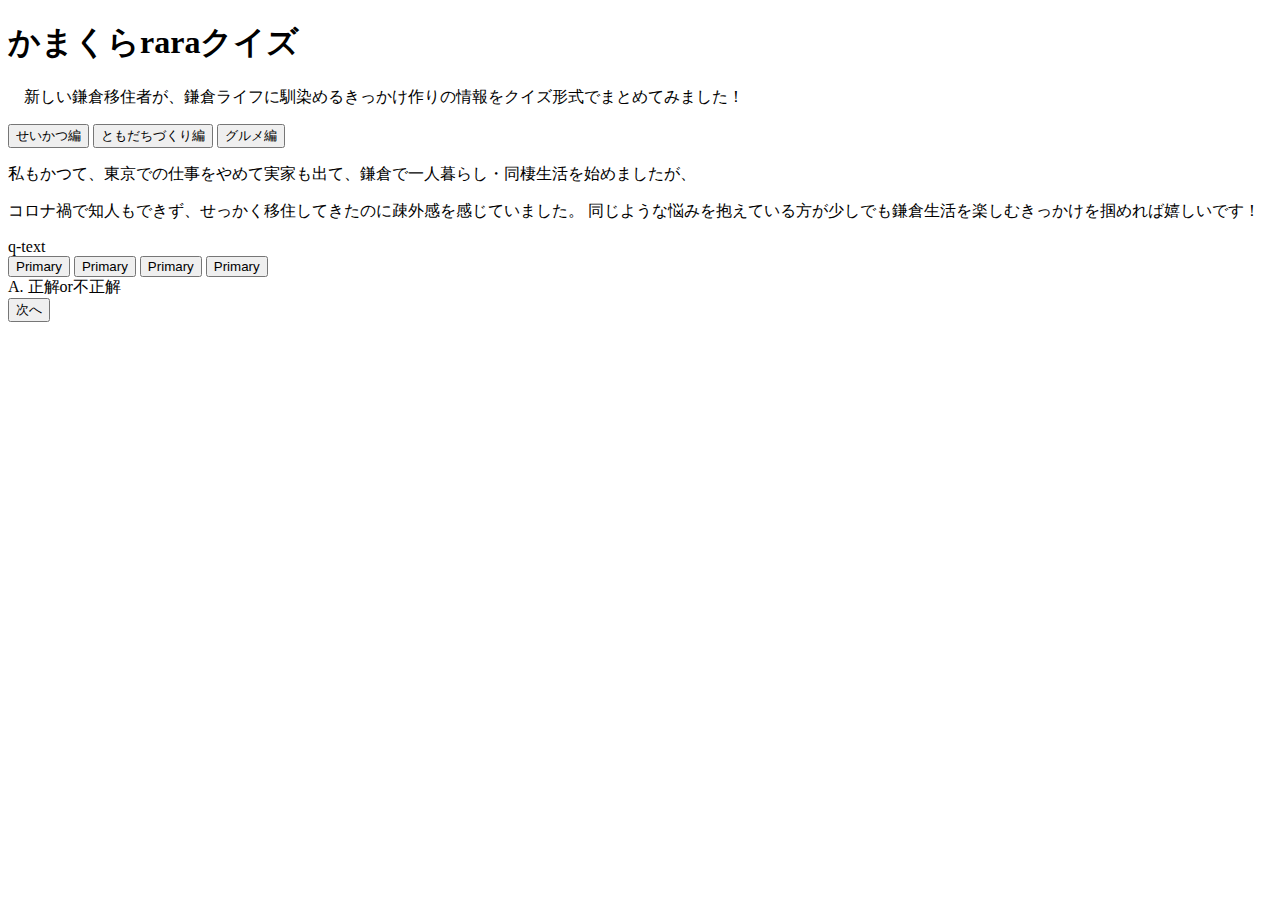
==== p.鎌倉移住クイズ/htmlファイル/index.html @ 0e2aec97 "Add files via upload" ====
<!DOCTYPE html>
<html lang="ja">
<head>
    <meta charset="UTF-8">
    <meta name="viewport" content="width=device-width, initial-scale=1.0, maximum-scale=1.0, minimum-scale=1.0">
    <title>かまくらクイズ</title>
    <link rel="stylesheet" href="/Users/seita/Documents/p.鎌倉移住クイズ/css/styles.css">
    <link rel="stylesheet" href="https://stackpath.bootstrapcdn.com/bootstrap/4.2.1/css/bootstrap.min.css" integrity="sha384-GJzZqFGwb1QTTN6wy59ffF1BuGJpLSa9DkKMp0DgiMDm4iYMj70gZWKYbI706tWS" crossorigin="anonymous">
    <script src="https://ajax.googleapis.com/ajax/libs/jquery/2.1.4/jquery.min.js"></script>
</head>

<body>
    <div class="wrapper">
        <div class="top">
            <h1 class="title">かまくらraraクイズ</h1>
            <p class="concept1">
                　新しい鎌倉移住者が、鎌倉ライフに馴染めるきっかけ作りの情報をクイズ形式でまとめてみました！
                
            </p>
            <div class="genres">
                <button type="button" class="btn-change1">せいかつ編</button>
                <button type="button" class="btn-change2">ともだちづくり編</button>
                <button type="button" class="btn-change3">グルメ編</button>
            </div>
            <p class="concept">
                私もかつて、東京での仕事をやめて実家も出て、鎌倉で一人暮らし・同棲生活を始めましたが、
            </p>
            <p class="concept">
                コロナ禍で知人もできず、せっかく移住してきたのに疎外感を感じていました。
                同じような悩みを抱えている方が少しでも鎌倉生活を楽しむきっかけを掴めれば嬉しいです！
            </p>

            
        </div>
        <div class="quiz-display">
            <div class="question">
                <div id="q-text">q-text</div>
                <button type="button" class="btn btn-block btn-lg btn-info">Primary</button>
                <button type="button" class="btn btn-block btn-lg btn-info">Primary</button>
                <button type="button" class="btn btn-block btn-lg btn-info">Primary</button>
                <button type="button" class="btn btn-block btn-lg btn-info">Primary</button>
            </div>
            <div class="answer">
                <div id="a-text">A. 正解or不正解</div>
                <div class="an-detail" id="detail"></div>
                <button type="button" class="btn-next btn-danger">次へ</button>
            </div>
        </div>
        
    </div>
    <script src="/Users/seita/Documents/p.鎌倉移住クイズ/main.js"></script>
    <script src="/Users/seita/Documents/p.鎌倉移住クイズ/jquery.js"></script>

    <!-- 　ようこそかまくらへ！このサイトは、
                新しく鎌倉に移住してきた方々が、よりスムーズに鎌倉に馴染めるように、
                役に立つ情報をクイズ形式でまとめたゲームサイトです。
                私もかつて、東京での仕事をやめて実家も出て、心機一転鎌倉で
                一人暮らし・同棲生活を始めました。
                当時はコロナが流行し始めた頃で、
                周囲とコミュニケーションが取りにくく、生活に苦労しました。
                当時知りたかった情報を、クイズ形式で遊びながらしれるようにまとめてみたので、
                同じような悩みを抱えている鎌倉移住したての方や、これから鎌倉移住を検討している方の
                一つのヒントになれば幸いです。
             -->
</body>
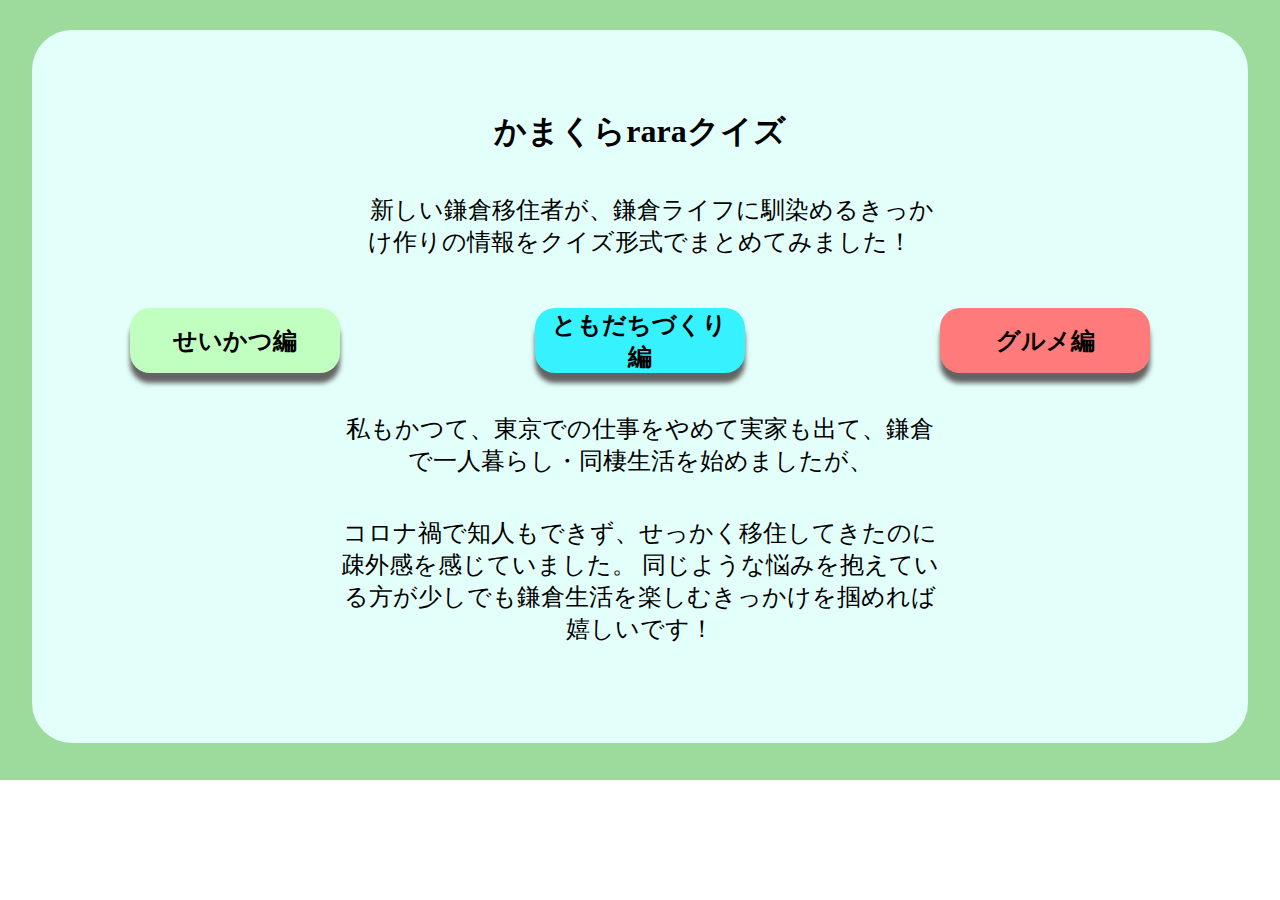
==== commit d65eec33: "Add files via upload" ====
--- a/p.鎌倉移住クイズ/htmlファイル/index.html
+++ b/p.鎌倉移住クイズ/htmlファイル/index.html
@@ -4,7 +4,7 @@
     <meta charset="UTF-8">
     <meta name="viewport" content="width=device-width, initial-scale=1.0, maximum-scale=1.0, minimum-scale=1.0">
     <title>かまくらクイズ</title>
-    <link rel="stylesheet" href="/Users/seita/Documents/p.鎌倉移住クイズ/css/styles.css">
+    <link rel="stylesheet" href="../css/styles.css">
     <link rel="stylesheet" href="https://stackpath.bootstrapcdn.com/bootstrap/4.2.1/css/bootstrap.min.css" integrity="sha384-GJzZqFGwb1QTTN6wy59ffF1BuGJpLSa9DkKMp0DgiMDm4iYMj70gZWKYbI706tWS" crossorigin="anonymous">
     <script src="https://ajax.googleapis.com/ajax/libs/jquery/2.1.4/jquery.min.js"></script>
 </head>
@@ -48,8 +48,8 @@
         </div>
         
     </div>
-    <script src="/Users/seita/Documents/p.鎌倉移住クイズ/main.js"></script>
-    <script src="/Users/seita/Documents/p.鎌倉移住クイズ/jquery.js"></script>
+    <script src="../main.js"></script>
+    <script src="../jquery.js"></script>
 
     <!-- 　ようこそかまくらへ！このサイトは、
                 新しく鎌倉に移住してきた方々が、よりスムーズに鎌倉に馴染めるように、
--- a/p.鎌倉移住クイズ/css/styles.css
+++ b/p.鎌倉移住クイズ/css/styles.css
@@ -0,0 +1,173 @@
+
+body {
+    /* background: gray; */
+    height: 750px;
+    margin: 0;
+    
+}
+
+.wrapper {
+    background: rgb(156, 219, 156);
+    margin: 0 auto;
+    width: 100%;
+    height: 100%;
+    padding-top: 30px;
+}
+
+.top {
+    background: rgb(227, 255, 250);
+    width: 95%;
+    height: 95%;
+    margin: 0 auto;
+    color: rgb(0, 0, 0);
+    border-radius: 40px;
+    text-align: center;
+}
+
+.title, 
+.concept,
+.concept1 {
+    display: inline-block;
+    margin: 0 auto;
+    width: 80%;
+}
+
+.title {
+    padding-top: 80px;
+    padding-bottom: 40px;
+    font-weight: bold;
+}
+
+.concept {
+    width: 50%;
+    font-size: x-large;
+    padding-bottom: 40px;
+}
+
+.concept1 {
+    width: 50%;
+    font-size: x-large;
+    padding-bottom: 40px;
+}
+
+.genres {
+    display: flex;
+    justify-content: space-around;
+}
+
+.btn-change1,
+.btn-change2,
+.btn-change3 {
+    outline: none;
+    height: 65px;
+    margin-top:10px;
+    margin-bottom: 40px;
+    border-radius: 20px;
+    border: none;
+    width: 210px;
+    font-size: x-large;
+    font-weight: bold;
+    box-shadow: 0 10px 5px #636363;
+    cursor: pointer;
+    
+}
+
+.btn-change1:hover,
+.btn-change2:hover,
+.btn-change3:hover {
+    opacity: 0.5;
+}
+
+#btn:active {
+    box-shadow: 0 5px 0 #d1483e;
+    margin-top: 15px;
+}
+
+.btn-change1 {
+    background: rgb(192, 255, 192);
+}
+
+.btn-change2 {
+    background: rgb(54, 242, 255);
+}
+
+.btn-change3 {
+    background: rgb(255, 123, 123);
+}
+
+.quiz-display {
+    background: rgb(227, 255, 250);
+    width: 95%;
+    height: 95%;
+    margin: 0 auto;
+    color: rgb(0, 0, 0);
+    border-radius: 40px;
+    display: none;
+}
+
+/* js画面切り替え */
+.activation {
+    display: block;
+}
+
+.removing {
+    display: none;
+}
+
+#q-text {
+    padding: 45px 0;
+}
+
+#a-text {
+    padding: 25px 0;
+}
+
+#q-text,
+#a-text {
+    
+    font-size: xx-large;
+    font-weight: bold;
+    margin: 0 auto;
+    display: inline-block;
+}
+
+.question {
+    /* background: rgb(227, 255, 250); */
+    width: 80%;
+    height: 50%;
+    margin: 0 auto;
+    text-align: center;
+}
+
+.answer {
+    background: rgb(255, 96, 96);
+    width: 80%;
+    height: 35%;
+    margin: 0 auto;
+    margin-top: 70px;
+    display: none;
+    text-align: center;
+    border-radius: 40px;
+}
+
+.an-detail {
+    width: 65%;
+    margin: 0 auto;
+    font-size: large;
+}
+
+@media screen and (max-width: 480px) { 
+    body {
+        /* background: gray; */
+        height: 1200px;
+        margin: 0;
+        
+    }
+    .concept1, .concept{
+        width: 90%;
+        font-size: 20px;
+    }
+    .genres {
+        display: block;
+    }
+}
